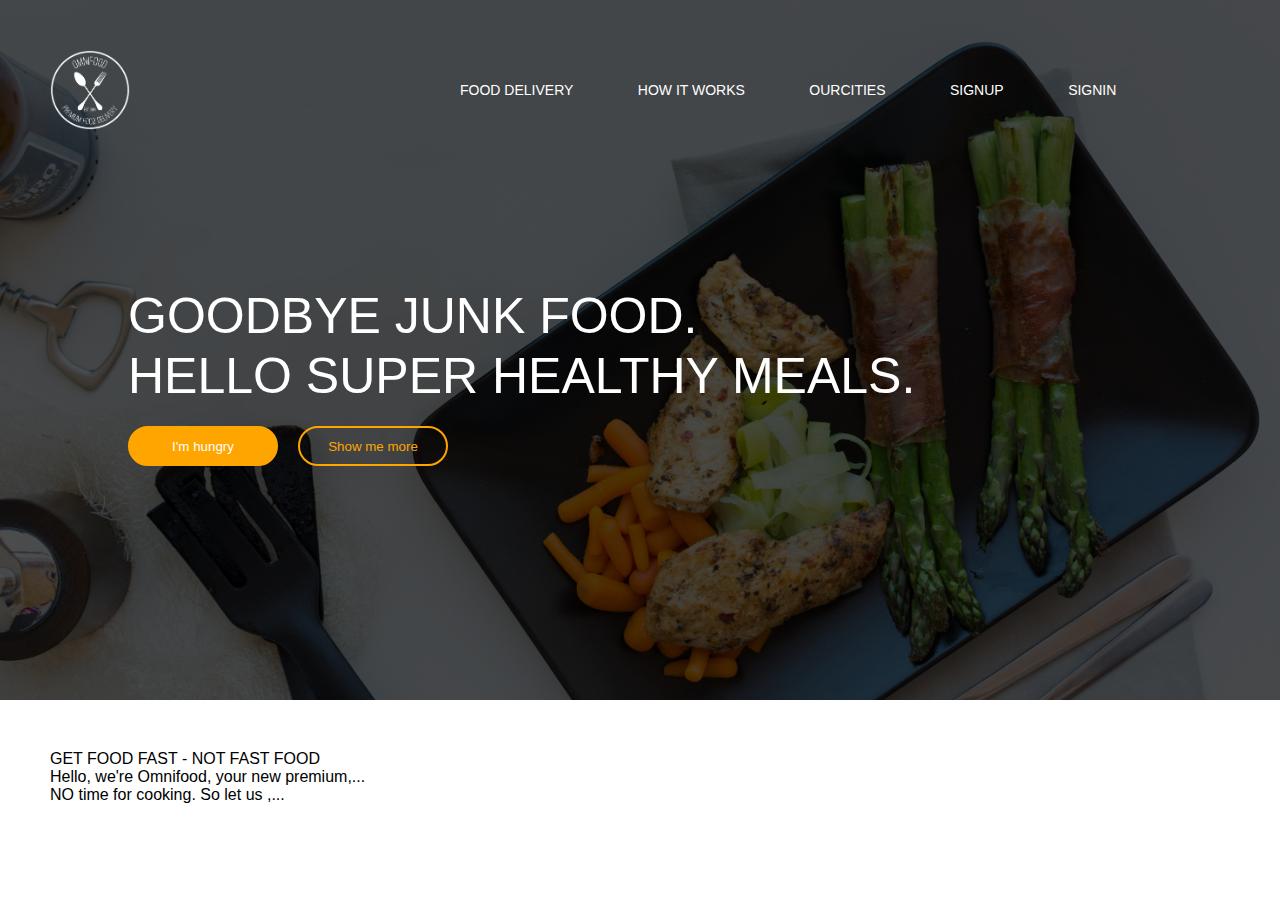
==== SS2+SS3/index.html @ ff814fcd "new code SS3" ====
<!DOCTYPE html>
<html lang="en">

<head>
  <meta charset="UTF-8">
  <meta http-equiv="X-UA-Compatible" content="IE=edge">
  <meta name="viewport" content="width=device-width, initial-scale=1.0">
  <title>Document</title>

  <link rel="stylesheet" href="./index.css">
</head>

<body>

  <!-- Home Menu -->
  <div class="home-menu">

    <div class="opacity-menu"></div>
    <!-- Navigation -->
    <nav>
      <div class="max-width">

        <div class="logo">
          <a href="#">
            <img src="./image/logo-white.png" alt="Not found">
          </a>
        </div>

        <ul class="menu">
          <li>FOOD DELIVERY</li>
          <li>HOW IT WORKS</li>
          <li>OURCITIES</li>
          <li>SIGNUP</li>
          <li>SIGNIN</li>
        </ul>

      </div>
    </nav>

    <!-- content menu -->
    <div class="content-menu">
      <div class="text">
        <p>GOODBYE JUNK FOOD.</p>
        <p>HELLO SUPER HEALTHY MEALS.</p>
      </div>

      <div class="multi-button">
        <button id="button1">I'm hungry</button>
        <button id="button2">Show me more</button>
      </div>
    </div>


  </div>


  <!-- Home Content -->
  <div class="home-content">
    <div class="max-width">
      <p class="title">GET FOOD FAST - NOT FAST FOOD</p>
      <div class="orange-bar"></div>

      <p>Hello, we're Omnifood, your new premium,...</p>
      <p>NO time for cooking. So let us ,...</p>



    </div>
  </div>



</body>

</html>
---- SS2+SS3/index.css ----
/* Ép kiểu trang web */
* {
  margin: 0px;
  padding: 0px;
  box-sizing: border-box;
  font-family: Arial, Helvetica, sans-serif;
}


/* Style chung */
.max-width {
  max-width: 1300px;
  padding: 50px;
  margin: 0 auto;
}

.home-menu {
  background-image: url(./image/hero.jpg);
  height: 700px;
  background-size: cover;

  position: relative;
  /* Để làm mốc tầng đầu tiên*/
}

nav .max-width {
  display: flex;
  justify-content: space-between;
}

.menu li {
  display: inline-block;
  padding: 0px 30px;
  color: white;
  font-size: 14px;

}

.max-width .logo img {
  width: 80px;
  height: 80px;
}

.max-width .menu {
  width: 800px;
  line-height: 80px;

  z-index: 3;
}


/* style background làm mờ */
.opacity-menu {
  background-color: black;
  height: 100%;
  width: 100%;
  opacity: 0.7;

  position: absolute;
  z-index: 2;
}


.home-menu .logo {
  z-index: 3;
}


/* Content-menu */
.content-menu {
  width: 800px;
  height: 200px;
  margin-left: 10%;
  margin-top: 8%;
  color: white;


  position: relative;
  z-index: 3;
}

.content-menu .text p {
  font-size: 50px;
  font-weight: 100;
  font-family: Arial, Helvetica, sans-serif;
  line-height: 60px;
}

.content-menu .multi-button {
  width: 320px;
  margin-top: 20px;
  display: flex;
  justify-content: space-between;
}

.multi-button #button1 {
  width: 150px;
  height: 40px;
  outline: none;
  cursor: pointer;
  border: 2px solid orange;
  color: white;
  background: orange;
  border-radius: 30px;
}

.multi-button #button2 {
  width: 150px;
  height: 40px;
  outline: none;
  cursor: pointer;
  border: 2px solid orange;
  color: orange;
  background: transparent;
  border-radius: 30px;
}

#button1:active {
  transform: scale(1.3);
}

#button2:active {
  transform: scale(1.3);
}

.content-menu button {
  transition: all 1s;
}
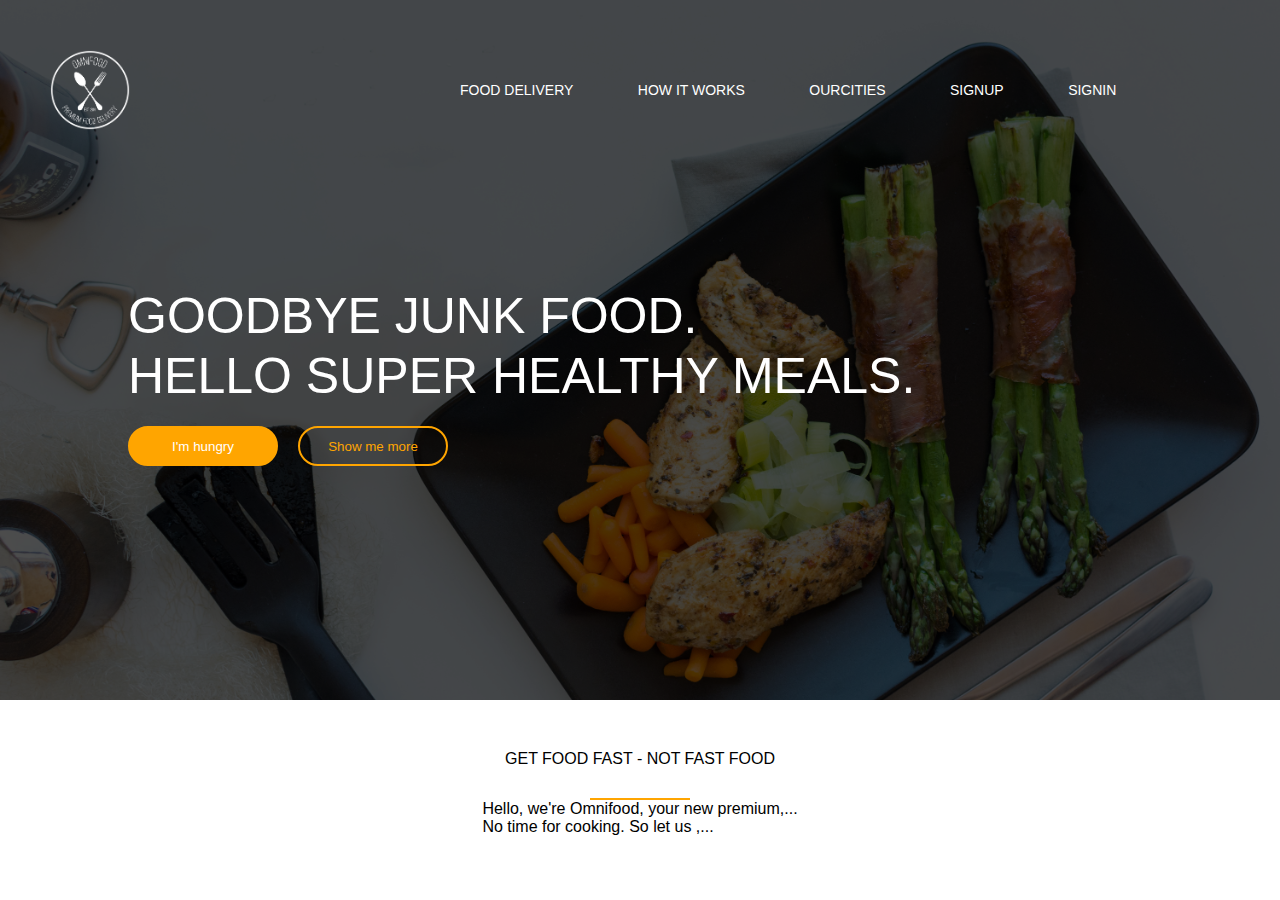
==== commit a5664fdc: "new code SS3" ====
--- a/SS2+SS3/index.html
+++ b/SS2+SS3/index.html
@@ -60,8 +60,10 @@
       <p class="title">GET FOOD FAST - NOT FAST FOOD</p>
       <div class="orange-bar"></div>
 
-      <p>Hello, we're Omnifood, your new premium,...</p>
-      <p>NO time for cooking. So let us ,...</p>
+      <div class="about">
+        <p>Hello, we're Omnifood, your new premium,...</p>
+        <p>No time for cooking. So let us ,...</p>
+      </div>
 
 
 
--- a/SS2+SS3/index.css
+++ b/SS2+SS3/index.css
@@ -125,4 +125,19 @@
 
 .content-menu button {
   transition: all 1s;
+}
+
+
+.max-width .orange-bar {
+  width: 100px;
+  height: 2px;
+  background-color: orange;
+  margin-top: 30px;
+}
+
+.home-content .max-width {
+  display: flex;
+  flex-direction: column;
+  align-items: center;
+  /* danh cho chieu ngang */
 }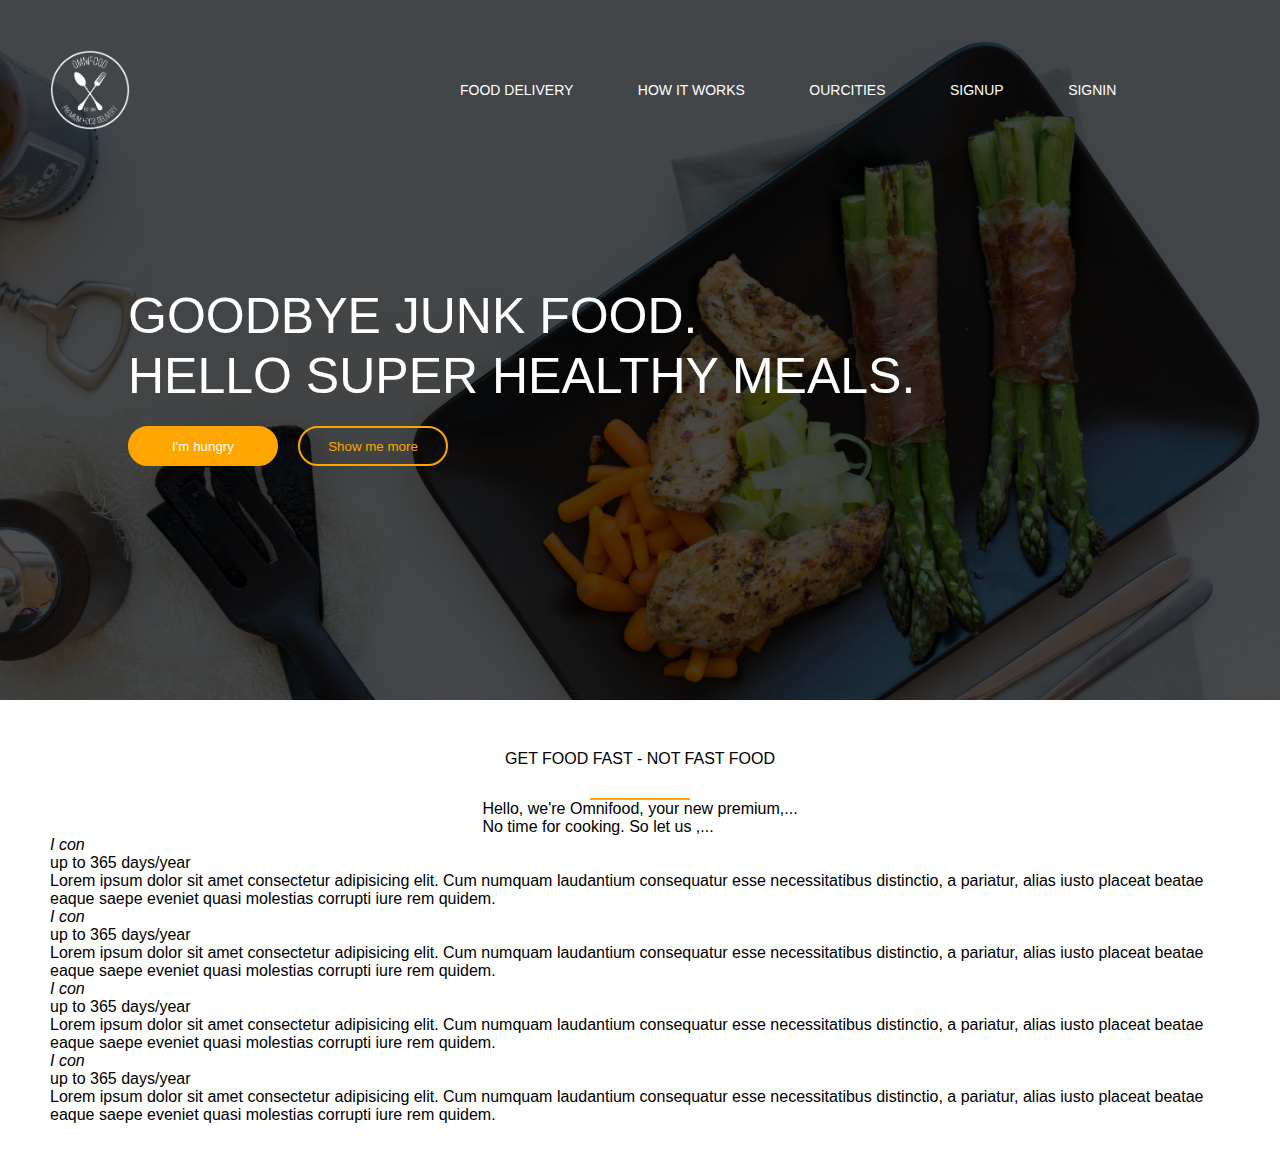
==== commit 3aaefb4c: "Done Home Content" ====
--- a/SS2+SS3/index.html
+++ b/SS2+SS3/index.html
@@ -65,6 +65,50 @@
         <p>No time for cooking. So let us ,...</p>
       </div>
 
+      <div class="content-boxes">
+        <div class="content-box">
+          <i>I con</i>
+          <p class="title">
+            up to 365 days/year
+          </p>
+          <p>Lorem ipsum dolor sit amet consectetur adipisicing elit. Cum numquam laudantium consequatur esse
+            necessitatibus distinctio, a pariatur, alias iusto placeat beatae eaque saepe eveniet quasi molestias
+            corrupti iure rem quidem.</p>
+
+        </div>
+        <div class="content-box">
+          <i>I con</i>
+          <p class="title">
+            up to 365 days/year
+          </p>
+          <p>Lorem ipsum dolor sit amet consectetur adipisicing elit. Cum numquam laudantium consequatur esse
+            necessitatibus distinctio, a pariatur, alias iusto placeat beatae eaque saepe eveniet quasi molestias
+            corrupti iure rem quidem.</p>
+
+        </div>
+        <div class="content-box">
+          <i>I con</i>
+          <p class="title">
+            up to 365 days/year
+          </p>
+          <p>Lorem ipsum dolor sit amet consectetur adipisicing elit. Cum numquam laudantium consequatur esse
+            necessitatibus distinctio, a pariatur, alias iusto placeat beatae eaque saepe eveniet quasi molestias
+            corrupti iure rem quidem.</p>
+
+        </div>
+        <div class="content-box">
+          <i>I con</i>
+          <p class="title">
+            up to 365 days/year
+          </p>
+          <p>Lorem ipsum dolor sit amet consectetur adipisicing elit. Cum numquam laudantium consequatur esse
+            necessitatibus distinctio, a pariatur, alias iusto placeat beatae eaque saepe eveniet quasi molestias
+            corrupti iure rem quidem.</p>
+
+        </div>
+
+      </div>
+
 
 
     </div>
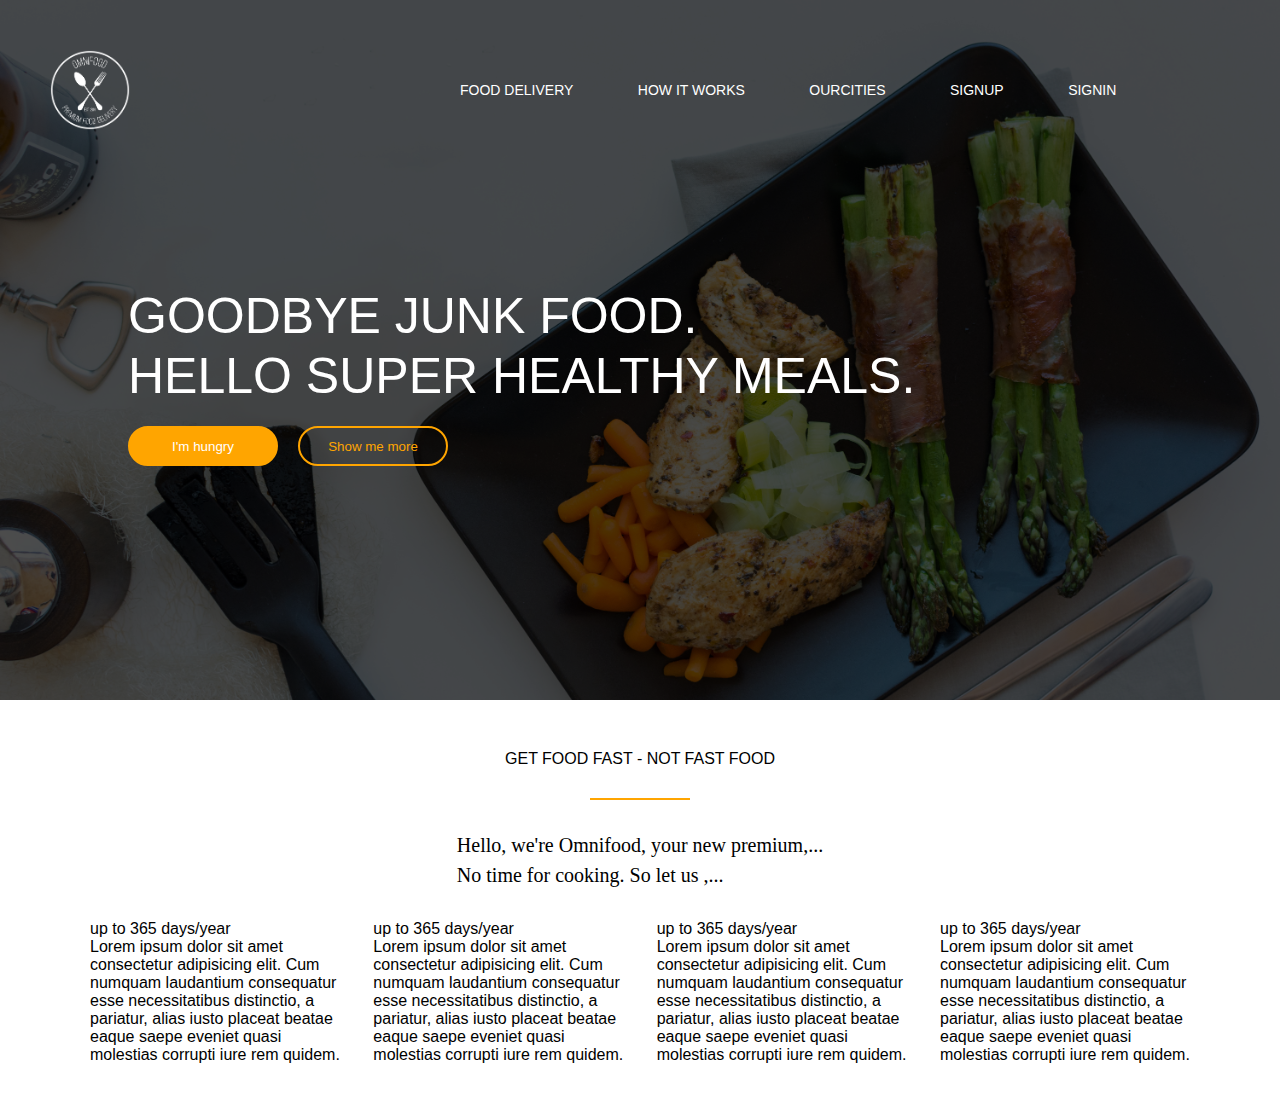
==== commit d7ac2502: "Update HTML icon" ====
--- a/SS2+SS3/index.html
+++ b/SS2+SS3/index.html
@@ -8,6 +8,9 @@
   <title>Document</title>
 
   <link rel="stylesheet" href="./index.css">
+  <link rel="stylesheet" href="https://cdnjs.cloudflare.com/ajax/libs/font-awesome/6.1.1/css/all.min.css"
+    integrity="sha512-KfkfwYDsLkIlwQp6LFnl8zNdLGxu9YAA1QvwINks4PhcElQSvqcyVLLD9aMhXd13uQjoXtEKNosOWaZqXgel0g=="
+    crossorigin="anonymous" referrerpolicy="no-referrer" />
 </head>
 
 <body>
@@ -67,7 +70,7 @@
 
       <div class="content-boxes">
         <div class="content-box">
-          <i>I con</i>
+          <i class="fa-solid fa-infinity"></i>
           <p class="title">
             up to 365 days/year
           </p>
@@ -77,7 +80,8 @@
 
         </div>
         <div class="content-box">
-          <i>I con</i>
+
+          <i class="fa-solid fa-clock-rotate-left"></i>
           <p class="title">
             up to 365 days/year
           </p>
@@ -87,7 +91,7 @@
 
         </div>
         <div class="content-box">
-          <i>I con</i>
+          <i class="fa-solid fa-carrot"></i>
           <p class="title">
             up to 365 days/year
           </p>
@@ -97,7 +101,7 @@
 
         </div>
         <div class="content-box">
-          <i>I con</i>
+          <i class="fa-solid fa-cart-arrow-down"></i>
           <p class="title">
             up to 365 days/year
           </p>
--- a/SS2+SS3/index.css
+++ b/SS2+SS3/index.css
@@ -135,9 +135,38 @@
   margin-top: 30px;
 }
 
+
+/* Home content */
+
 .home-content .max-width {
   display: flex;
   flex-direction: column;
   align-items: center;
   /* danh cho chieu ngang */
+}
+
+.home-content .max-width .about {
+  margin-top: 30px;
+}
+
+.max-width .about p {
+  font-family: 'Times New Roman', Times, serif;
+  font-size: 20px;
+  line-height: 30px;
+  font-weight: 300;
+}
+
+
+/* content box */
+.home-content .max-width .content-boxes {
+  margin: 0px auto;
+  margin-top: 30px;
+  width: 1100px;
+  display: flex;
+  justify-content: space-between;
+}
+
+.content-boxes .content-box {
+  width: 250px;
+  height: fit-content;
 }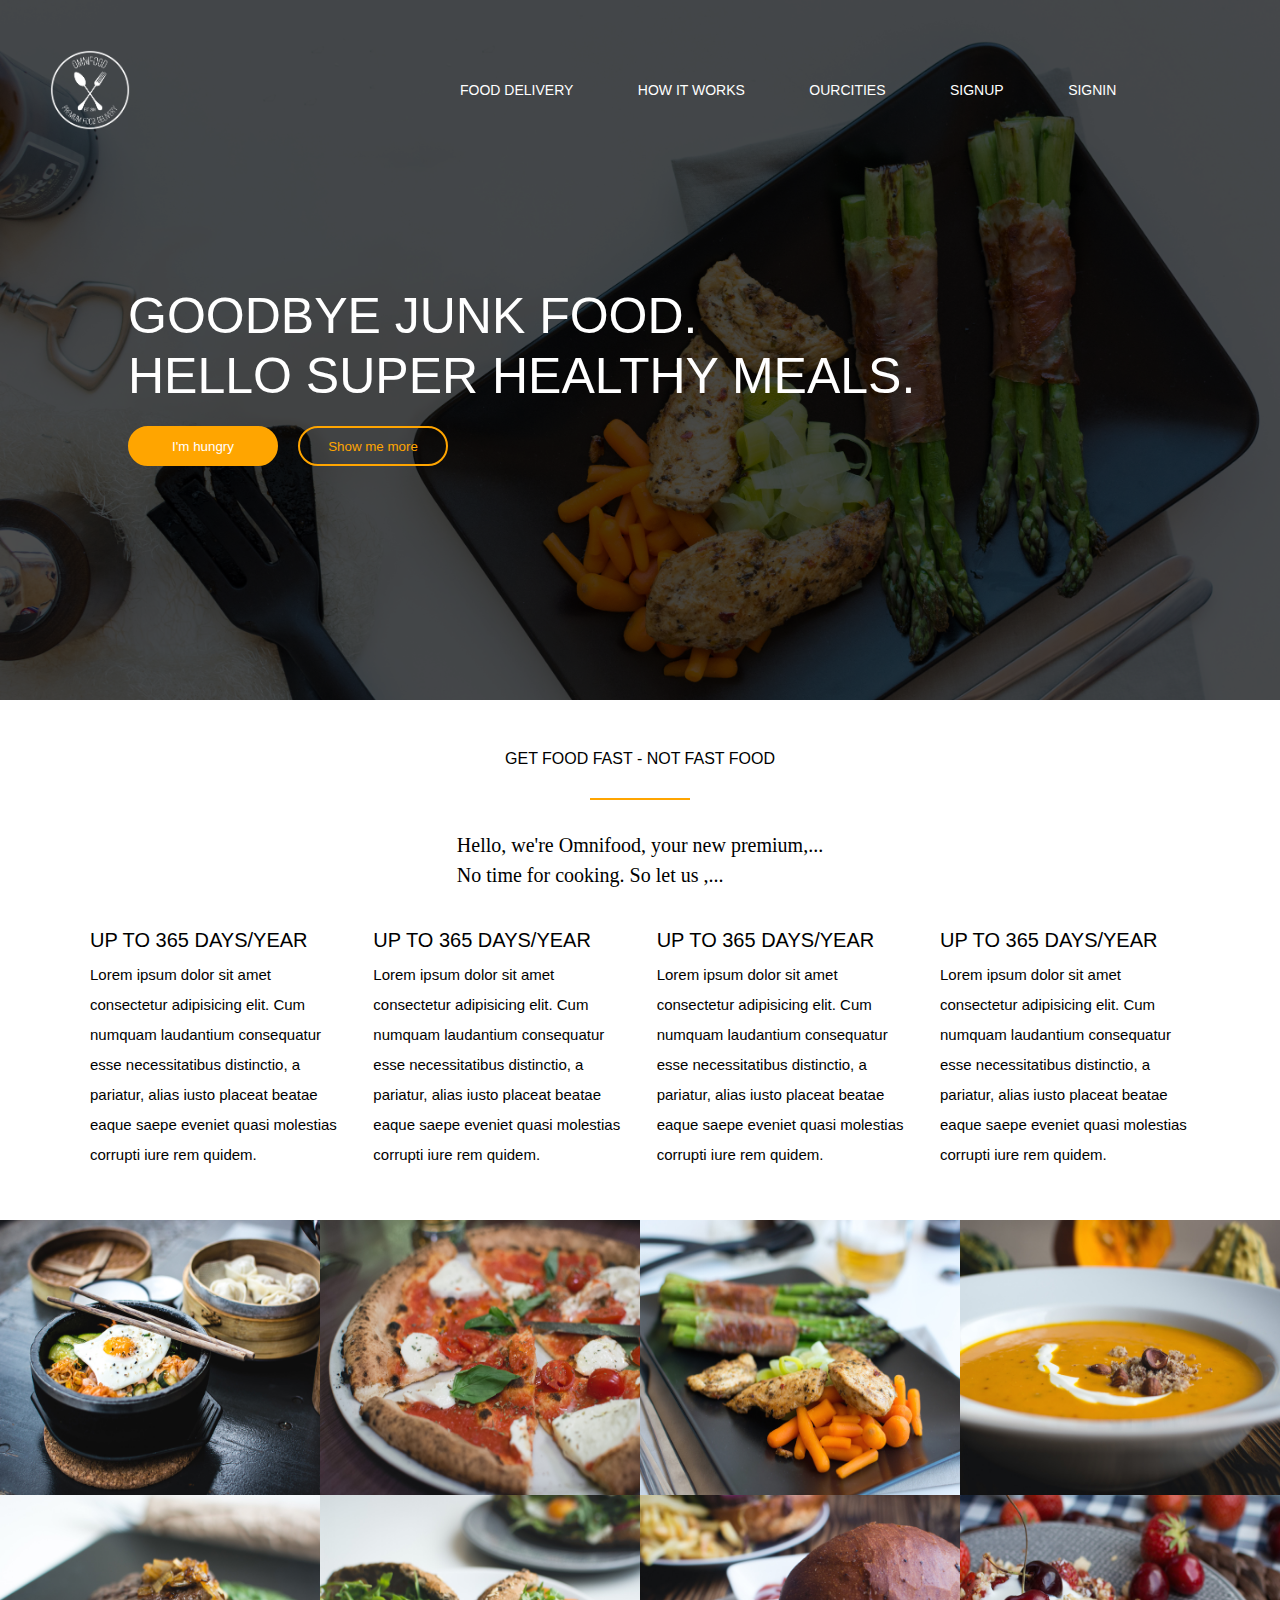
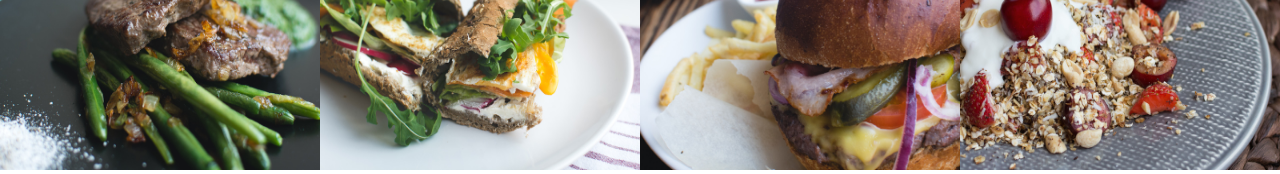
==== commit 0ed3b95b: "Banner Image" ====
--- a/SS2+SS3/index.html
+++ b/SS2+SS3/index.html
@@ -118,6 +118,18 @@
     </div>
   </div>
 
+  <!-- Home Banner -->
+  <div class="home-banner">
+    <div class="banner-image"><img src="./image/1.jpg" alt=""></div>
+    <div class="banner-image"><img src="./image/2.jpg" alt=""></div>
+    <div class="banner-image"><img src="./image/3.jpg" alt=""></div>
+    <div class="banner-image"><img src="./image/4.jpg" alt=""></div>
+    <div class="banner-image"><img src="./image/5.jpg" alt=""></div>
+    <div class="banner-image"><img src="./image/6.jpg" alt=""></div>
+    <div class="banner-image"><img src="./image/7.jpg" alt=""></div>
+    <div class="banner-image"><img src="./image/8.jpg" alt=""></div>
+  </div>
+
 
 
 </body>
--- a/SS2+SS3/index.css
+++ b/SS2+SS3/index.css
@@ -169,4 +169,51 @@
 .content-boxes .content-box {
   width: 250px;
   height: fit-content;
+}
+
+.home-content .content-box i {
+  color: orange;
+  font-size: 50px;
+  line-height: 70px;
+}
+
+.home-content .content-box p {
+  font-family: Arial, Helvetica, sans-serif;
+  font-size: 15px;
+  line-height: 30px;
+  font-weight: 100;
+
+}
+
+.home-content .content-box .title {
+  font-size: 20px;
+  text-align: left;
+  line-height: 40px;
+  font-weight: 200;
+  text-transform: uppercase;
+}
+
+
+/* Home Banner */
+.home-banner {
+  width: 100%;
+  margin-top: 30px;
+  margin: 0px auto;
+
+  display: flex;
+  flex-wrap: wrap;
+}
+
+.home-banner .banner-image {
+  width: 25%;
+  height: 275px;
+
+}
+
+.home-banner .banner-image img {
+  width: 100%;
+  height: 275px;
+  border: none;
+  /* display: block; */
+
 }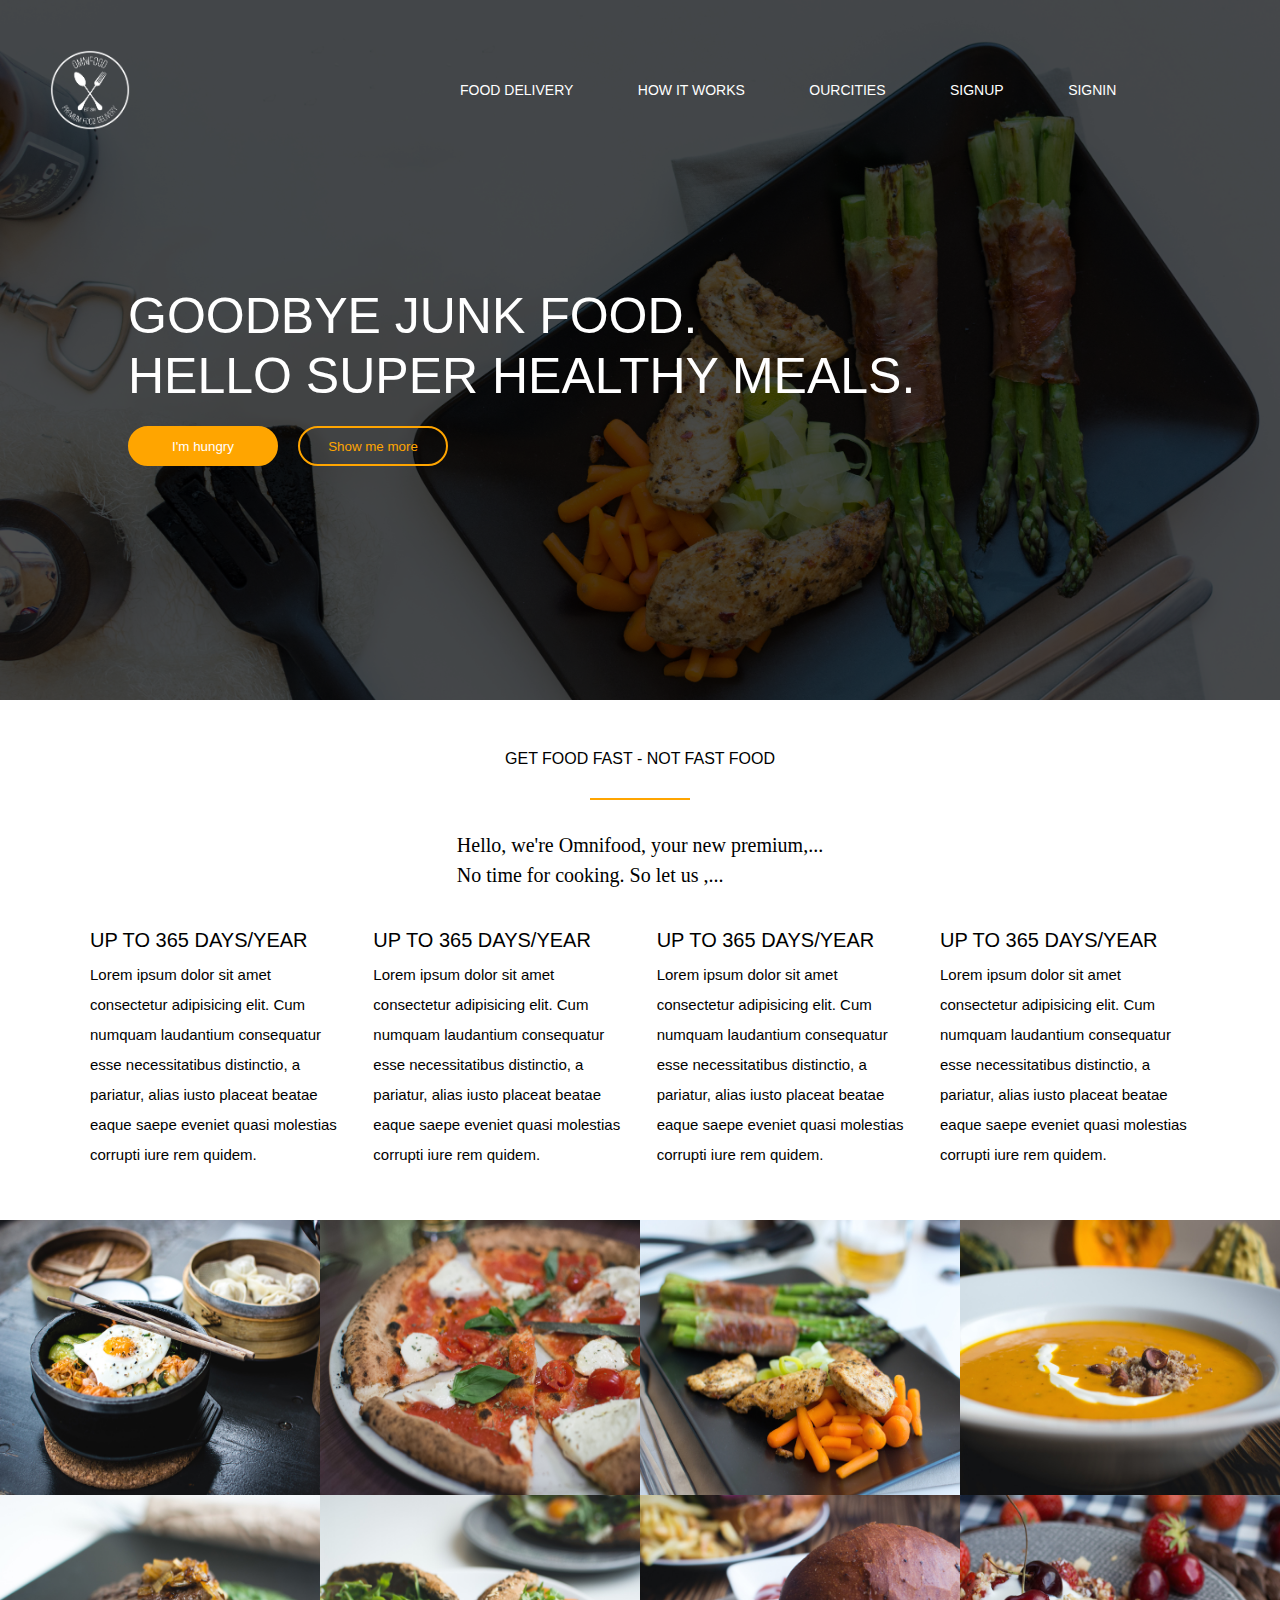
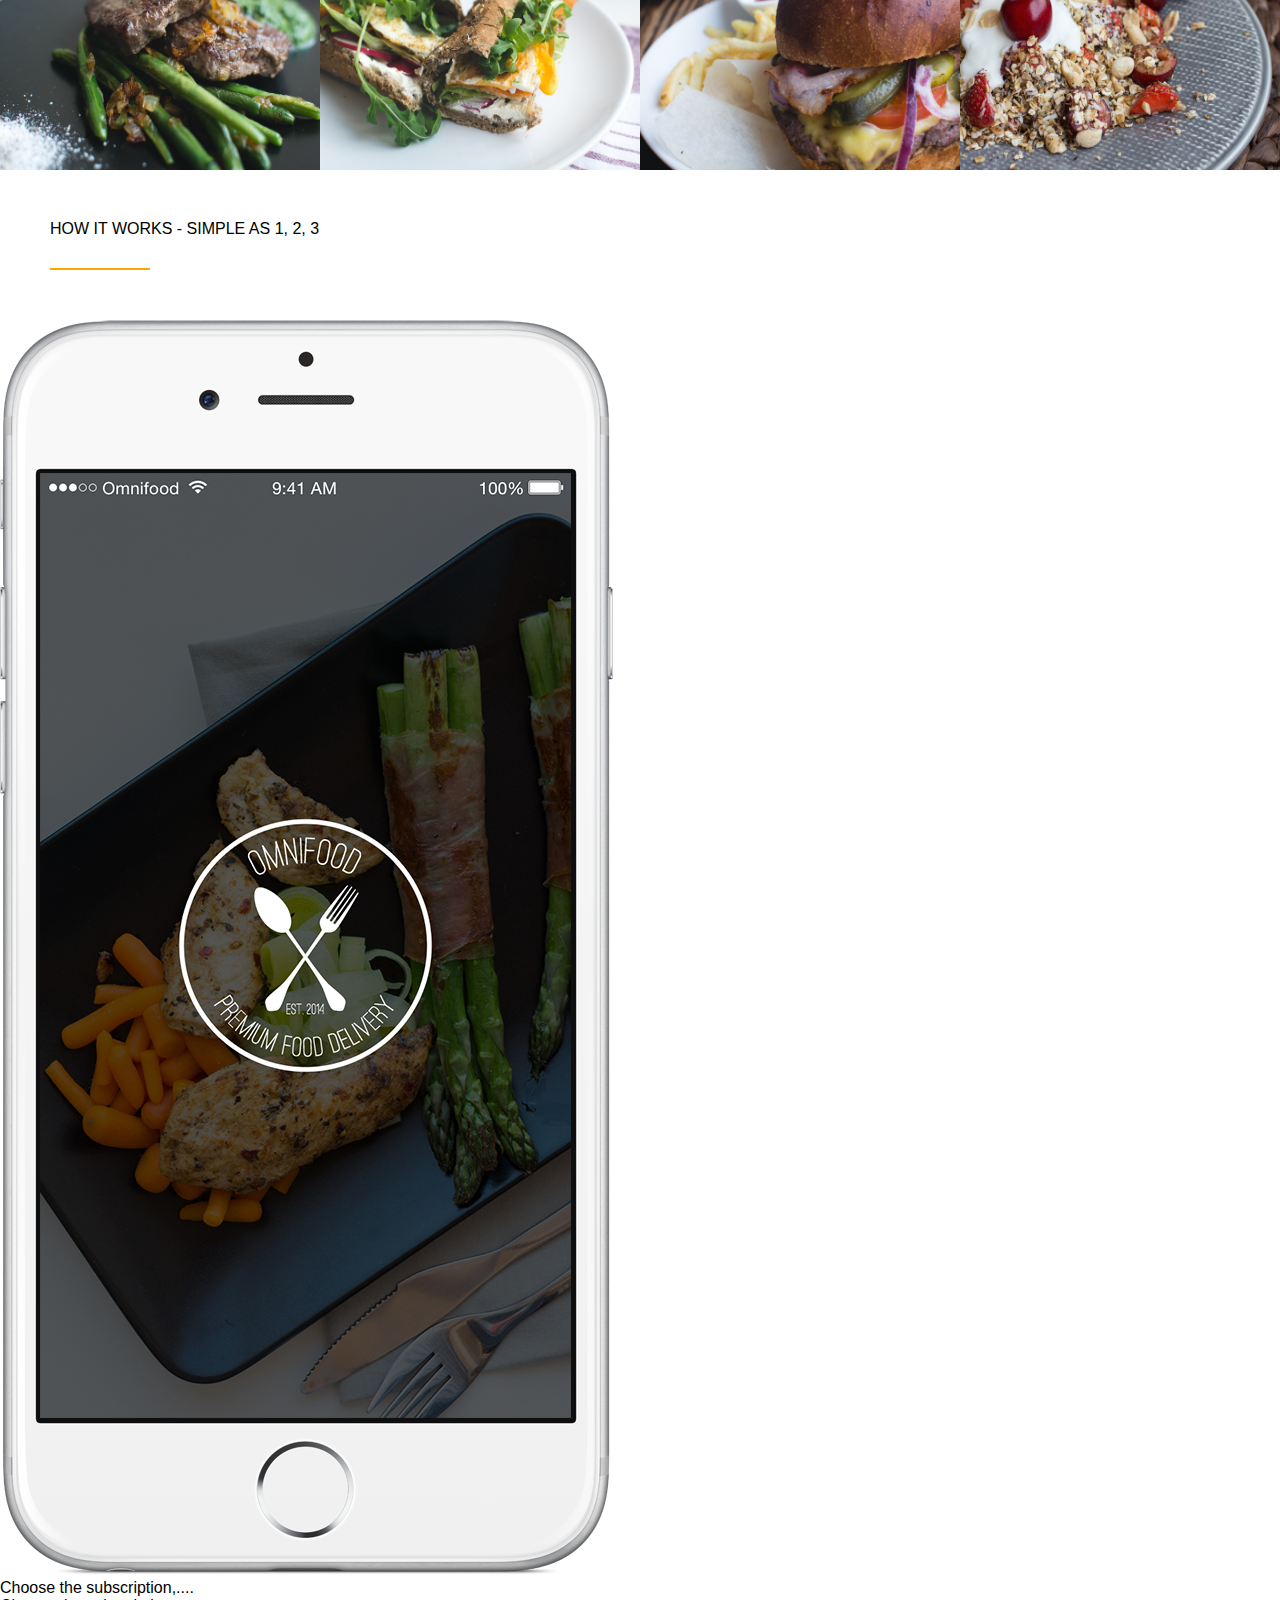
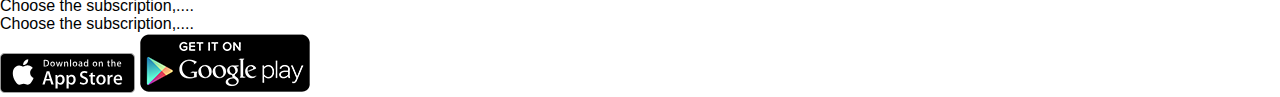
==== commit 496e1605: "done HTML content guidance" ====
--- a/SS2+SS3/index.html
+++ b/SS2+SS3/index.html
@@ -131,6 +131,39 @@
   </div>
 
 
+  <!-- Content Guidance -->
+  <div class="content-guidance">
+    <div class="max-width">
+      <p class="title">HOW IT WORKS - SIMPLE AS 1, 2, 3</p>
+      <div class="orange-bar"></div>
+    </div>
+
+    <div class="guidance">
+      <img src="./image/app-iPhone.png" alt="">
+
+      <div class="steps">
+        <div class="step">
+          <i></i>
+          <p>Choose the subscription,....</p>
+        </div>
+        <div class="step">
+          <i></i>
+          <p>Choose the subscription,....</p>
+        </div>
+        <div class="step">
+          <i></i>
+          <p>Choose the subscription,....</p>
+        </div>
+
+        <div class="download">
+          <img src="./image/download-app.svg" alt="">
+          <img src="./image/download-app-android.png" alt="">
+        </div>
+      </div>
+
+    </div>
+  </div>
+
 
 </body>
 
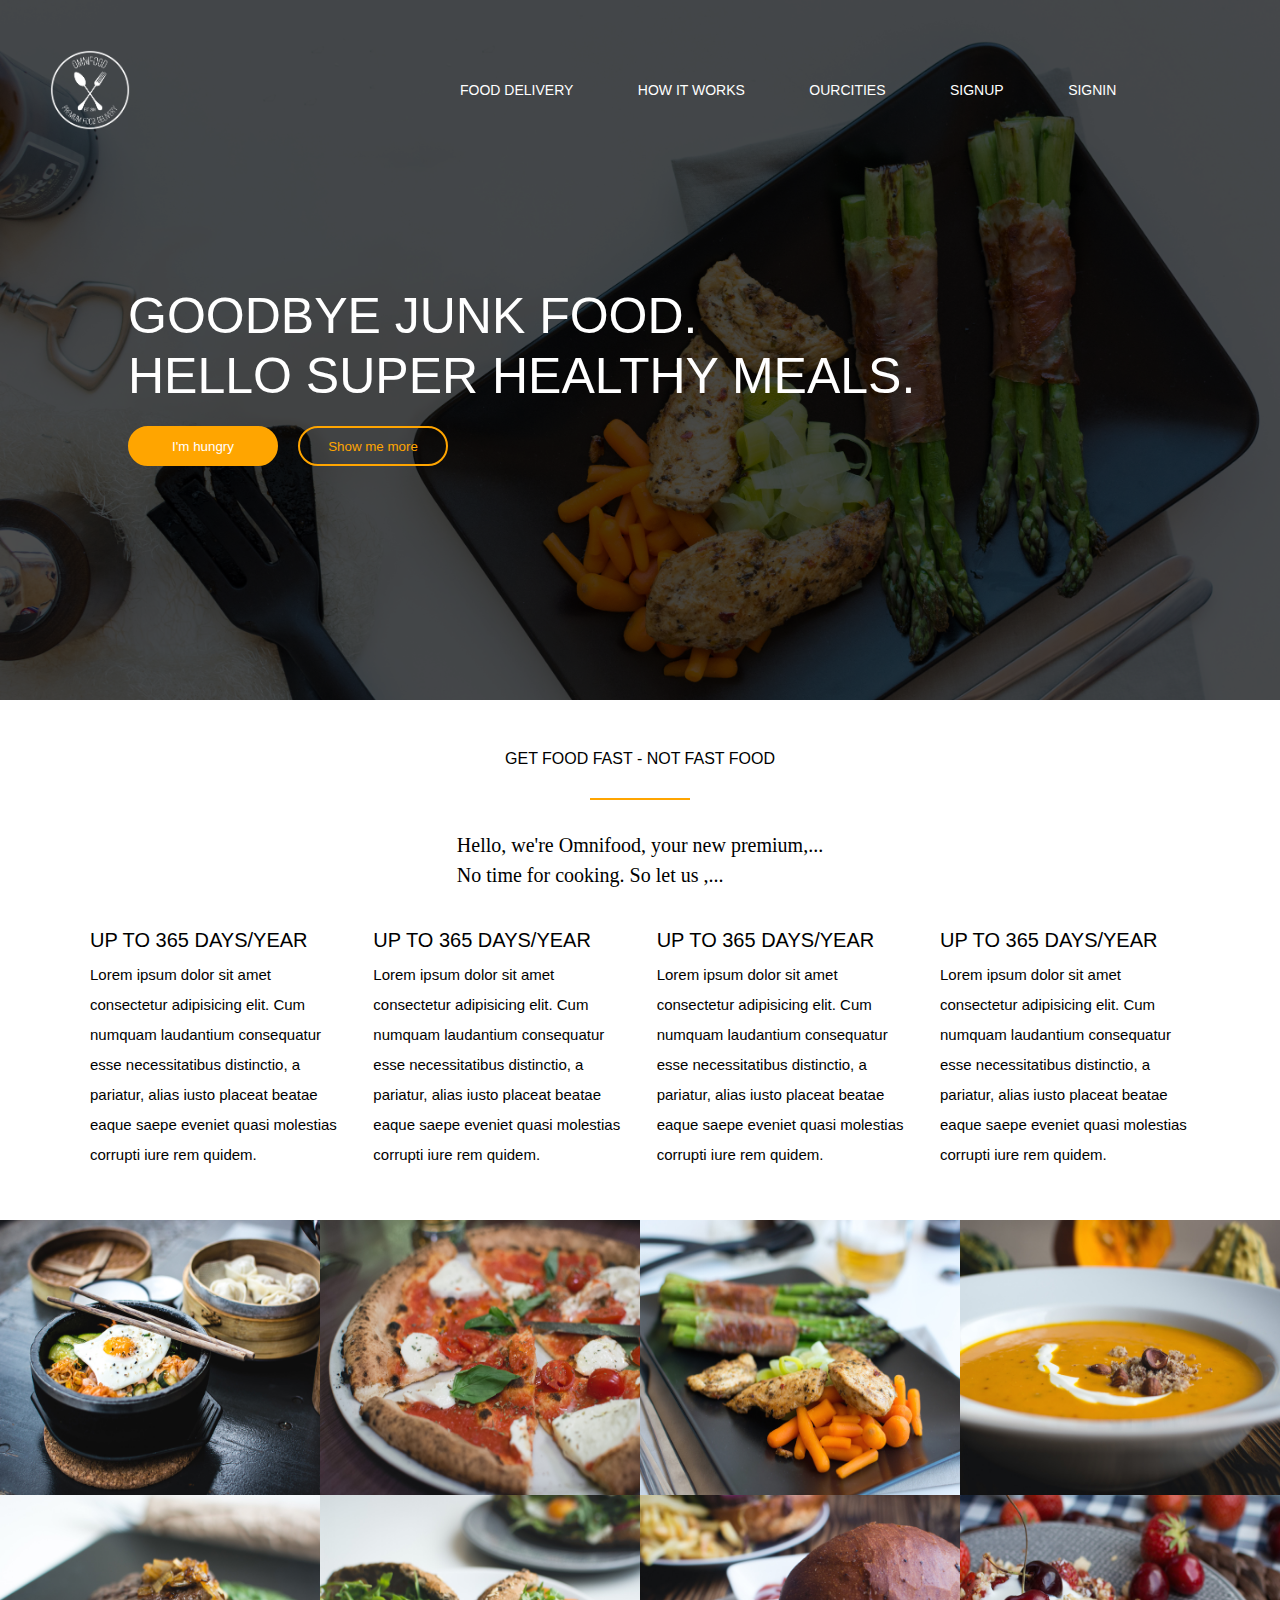
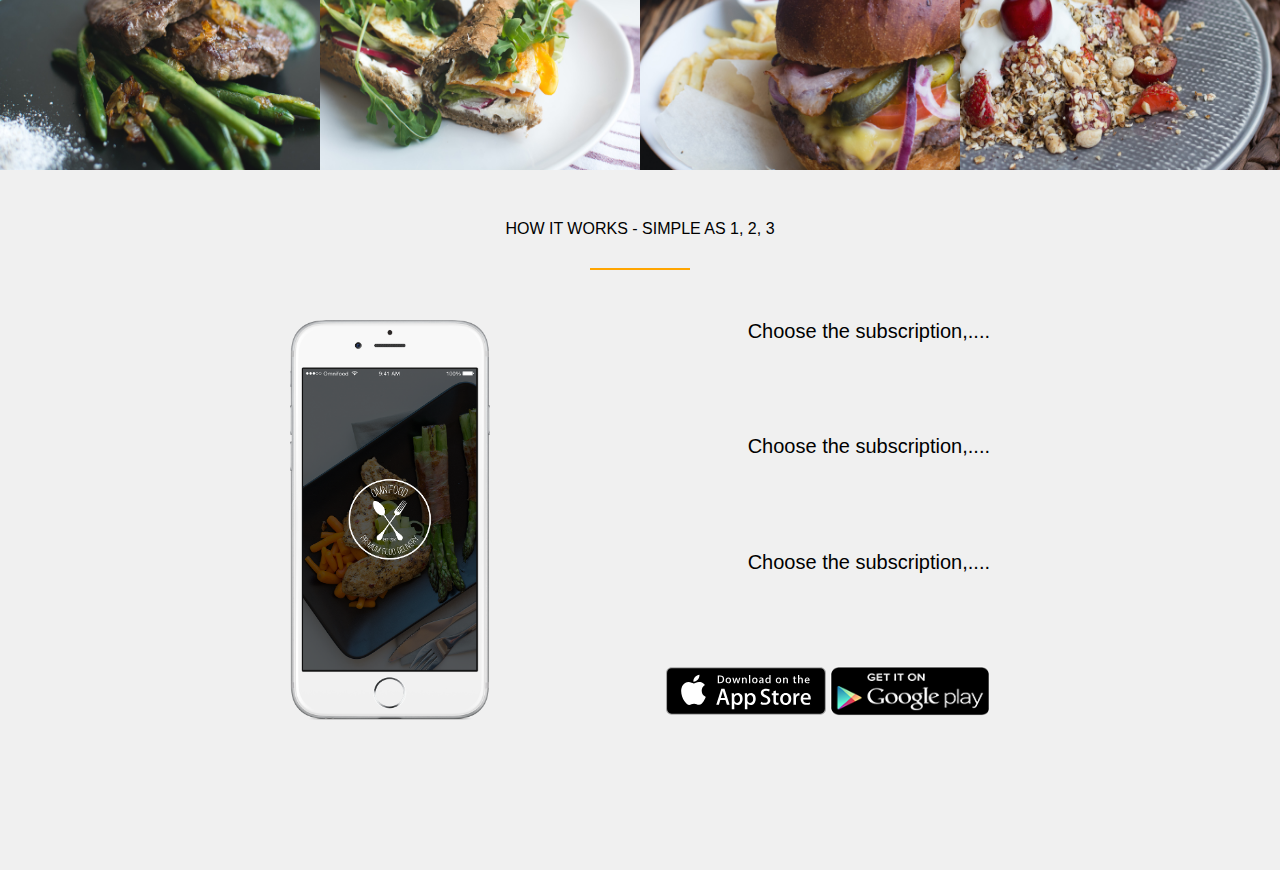
==== commit 489308b9: "DONE  Content-guidance" ====
--- a/SS2+SS3/index.html
+++ b/SS2+SS3/index.html
@@ -143,15 +143,15 @@
 
       <div class="steps">
         <div class="step">
-          <i></i>
+          <i class="fa-solid fa-1"></i>
           <p>Choose the subscription,....</p>
         </div>
         <div class="step">
-          <i></i>
+          <i class="fa-solid fa-2"></i>
           <p>Choose the subscription,....</p>
         </div>
         <div class="step">
-          <i></i>
+          <i class="fa-solid fa-3"></i>
           <p>Choose the subscription,....</p>
         </div>
 
--- a/SS2+SS3/index.css
+++ b/SS2+SS3/index.css
@@ -216,4 +216,62 @@
   border: none;
   /* display: block; */
 
+}
+
+
+/* Content Guidance */
+.content-guidance {
+  width: 100%;
+  height: 700px;
+  background-color: rgb(240, 240, 240);
+}
+
+.content-guidance .max-width {
+  display: flex;
+  flex-direction: column;
+  align-items: center;
+}
+
+
+.content-guidance .guidance {
+  width: 700px;
+  height: fit-content;
+  margin: 0px auto;
+  display: flex;
+  justify-content: space-between;
+}
+
+.guidance img {
+  width: 200px;
+  height: 400px;
+}
+
+.guidance .steps {
+  /* width: 500px; */
+  display: flex;
+  flex-direction: column;
+  justify-content: space-between;
+}
+
+.steps .step {
+  display: flex;
+  align-items: center;
+  justify-content: space-between;
+}
+
+.steps .step i {
+  font-size: 50px;
+  color: orange;
+}
+
+.steps .step p {
+  font-family: Arial, Helvetica, sans-serif;
+  margin-left: 20px;
+  font-size: 20px;
+  font-weight: 100;
+}
+
+.steps .download img {
+  width: 160px;
+  height: 50px;
 }